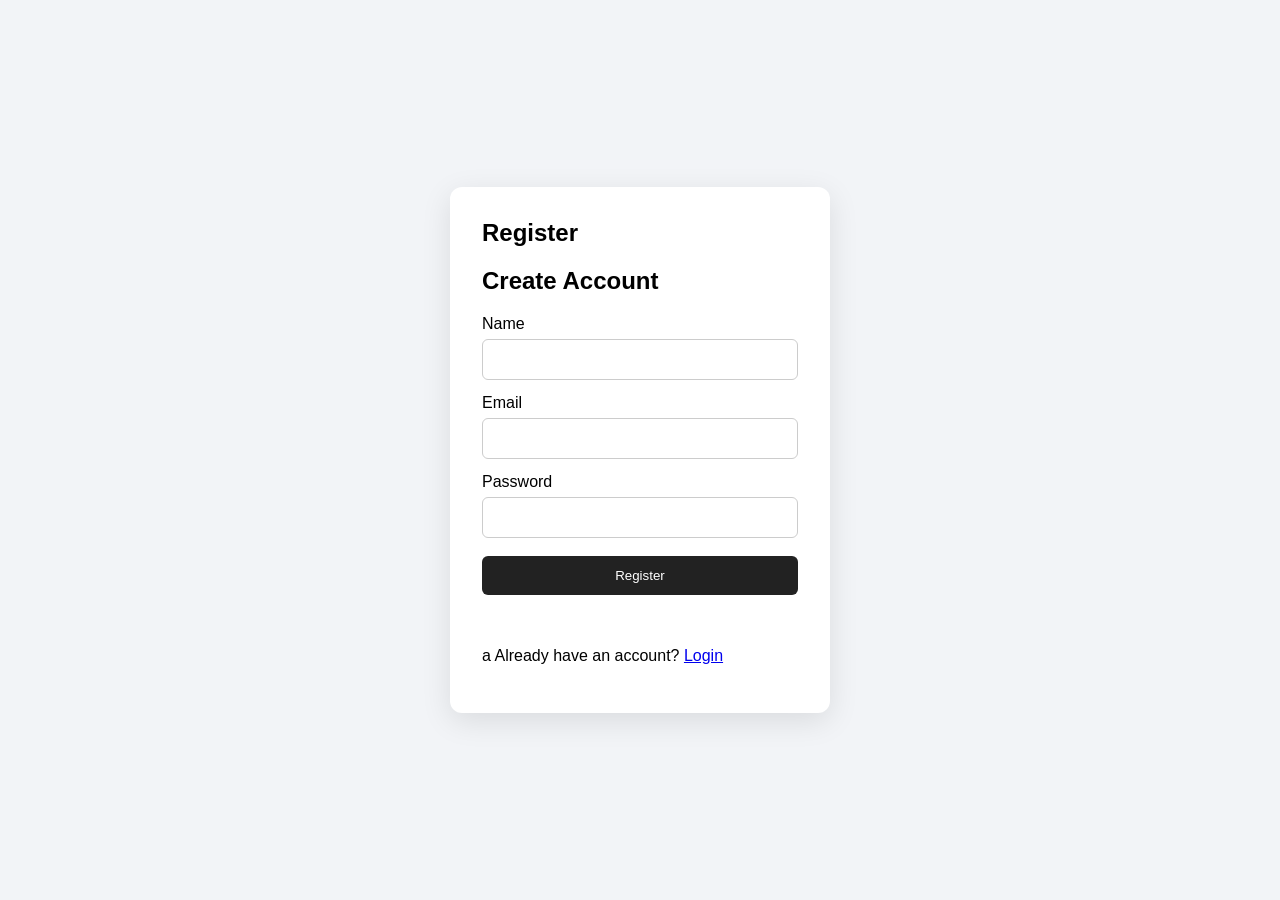
==== register.html @ 04ff5e2b "register.html" ====
<!doctype html>
<html lang="en">
  <head>
    <meta charset="UTF-8" />
    <meta name="viewport" content="width=device-width, initial-scale=1.0" />
    <title>Register</title>
    <link rel="stylesheet" href="style.css" />
  </head>

  <body>
    <div class="card">
      <h2>Register</h2>

      <h2>Create Account</h2>
      <label>Name</label>
      <input type="text" id="name" />

      <label>Email</label>
      <input type="email" id="regEmail" />

      <label>Password</label>
      <input type="password" id="regPassword" />

      <button type="submit">Register</button>
      <p id="registerMessage"></p>

      <p>a
        Already have an account?
        <a href="index.html">Login</a>
      </p>
    </div>

    <script src="register.js"></script>
  </body>
</html>
---- style.css ----
* {
  box-sizing: border-box;
  font-family: Arial, sans-serif;
}

body {
  margin: 0;
  min-height: 100vh;
  display: flex;
  justify-content: center;
  align-items: center;
  background: #f2f4f7;
}

.card {
  width: 380px;
  max-width: 90%;
  padding: 32px;
  background: white;
  border-radius: 12px;
  box-shadow: 0 8px 30px rgba(0, 0, 0, 0.1);
}

h1,
h2 {
  margin-top: 0;
}

.subtitle {
  color: #666;
}

label {
  display: block;
  margin: 14px 0 6px;
}
label:hover{
    background-color: #4834d4;
  opacity: 0.9;s
}

input {
  width: 100%;
  padding: 12px;
  border: 1px solid #ccc;
  border-radius: 6px;
}
input:hover{
    background-color: #4834d4;
  opacity: 0.9;
}
button {
  width: 100%;
  margin-top: 18px;
  padding: 12px;
  border: 0;
  border-radius: 6px;
  background: #222;
  color: white;
  cursor: pointer;
}

button:hover {
  background-color: #4834d4;
  opacity: 0.9;
  
}

.hidden {
  display: none;
}

#message,
#registerMessage {
  min-height: 20px;
}
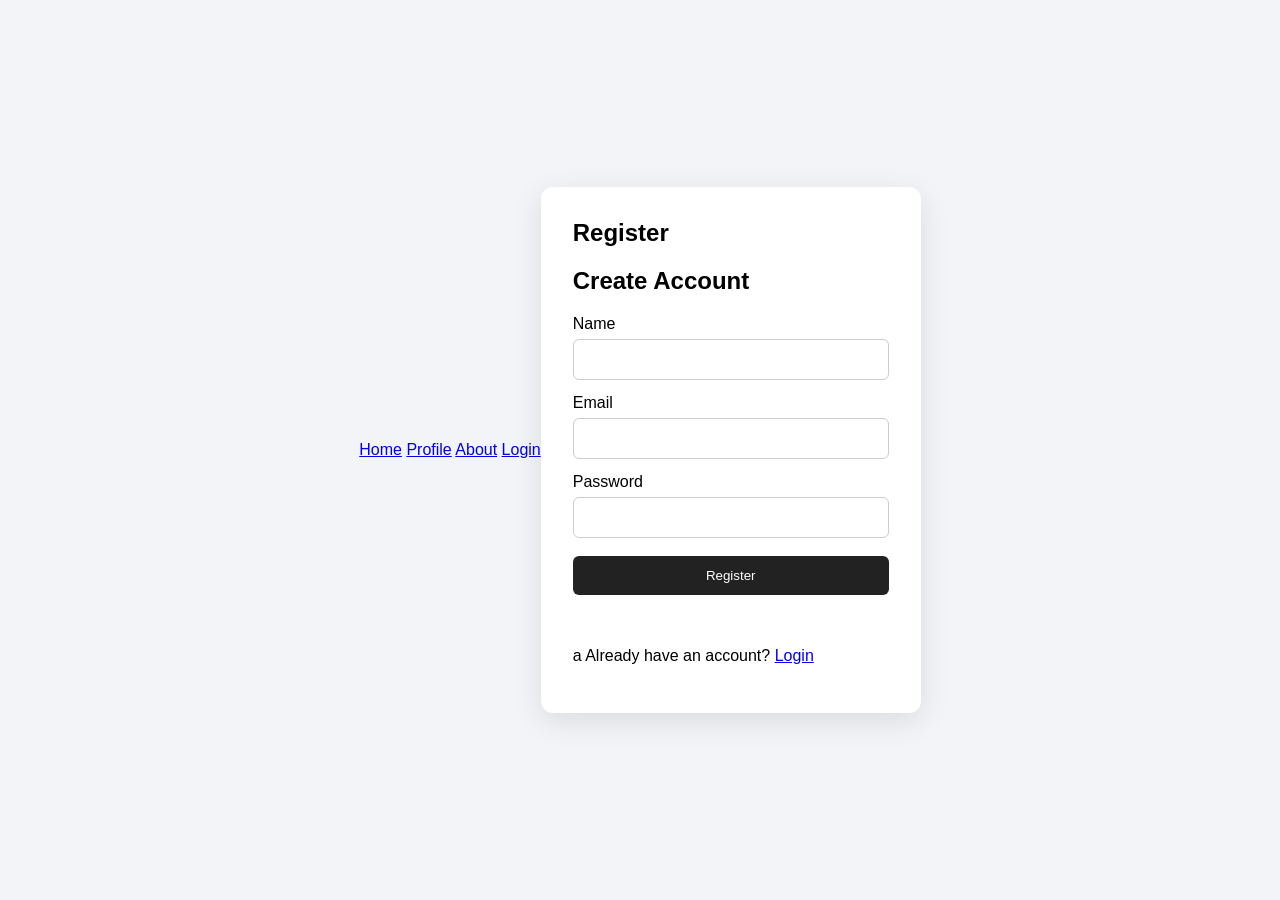
==== commit c2bf62c9: "register.html" ====
--- a/register.html
+++ b/register.html
@@ -8,6 +8,13 @@
   </head>
 
   <body>
+    <nav class="navbar">
+      <div class="nav-links">
+        <a href="index.html">Home</a> <a href="profile.html">Profile</a>
+        <a href="about.html">About</a>
+        <a href="index.html" class="active">Login</a>
+      </div>
+    </nav>
     <div class="card">
       <h2>Register</h2>
 
@@ -24,8 +31,8 @@
       <button type="submit">Register</button>
       <p id="registerMessage"></p>
 
-      <p>a
-        Already have an account?
+      <p>
+        a Already have an account?
         <a href="index.html">Login</a>
       </p>
     </div>
